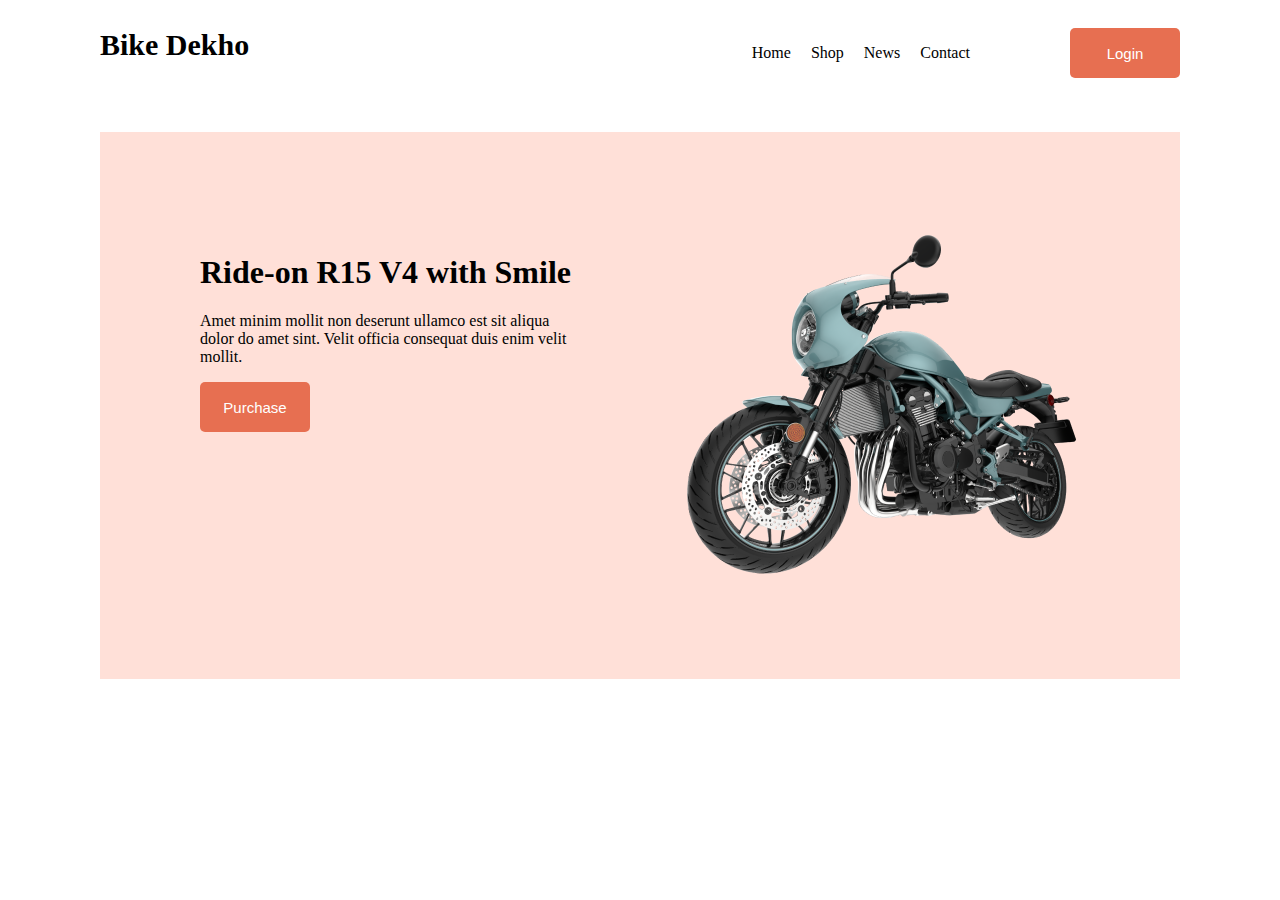
==== z.html @ c5b05b1d "new homework" ====
<!DOCTYPE html>
<html lang="en">
<head>
    <meta charset="UTF-8">
    <meta name="viewport" content="width=device-width, initial-scale=1.0">
    <title>biker zone with css</title>
    <link rel="stylesheet" href="z.css">
</head>
<body class="boddy-margin">
    <!-- header-section -->
     <header>
        <!-- navigation-barr -->
         <nav class="header-nave-barr">
            <h1>Bike Dekho</h1>
            <div class="btn-text-div">
                <ul class="nave-barr-ul">
                    <li>Home</li>
                    <li>Shop</li>
                    <li>News</li>
                    <li>Contact</li>
                </ul>
                <button class="bottone-primary">Login</button>
            </div>
         </nav>
         <!-- ride-section -->
          <div class="rider-div">
            <!-- text-section -->
             <div class="ride-section-text">
                <h1>Ride-on R15 V4 with Smile</h1>
                <p>Amet minim mollit non deserunt ullamco 
                    est sit aliqua dolor do amet sint. Velit officia consequat duis enim velit mollit.</p>
                    <button class="bottone-primary">Purchase</button>
             </div>
             <!-- img-section -->
              <div>
                <img src="images/others/extrabike.png" alt="">
              </div>
          </div>
     </header>
</body>
</html>
---- z.css ----
.boddy-margin{
    margin-left: 100px;
    margin-right: 100px;
}
.header-nave-barr{
    display: flex;
    justify-content: space-between;
}
.header-nave-barr h1{
font-size: 30px;
}
.nave-barr-ul{
    display: flex;
    list-style: none;
    gap: 20px;
}
.bottone-primary{
    background-color: #E76F51;
    width: 110px;
    height: 50px;
    color: #FFFF;
    border: none;
    border-radius: 5px;
    font-size: 15px;
}
.btn-text-div{
    margin-top: 20px;
    display: flex;
    gap:100px;
}
.rider-div{
    margin-top: 50px;
    background-color: #ffe0d8;
    display: flex;
    padding: 100px;
    justify-content: space-between;
}
.ride-section-text{
    width: 375px;
}
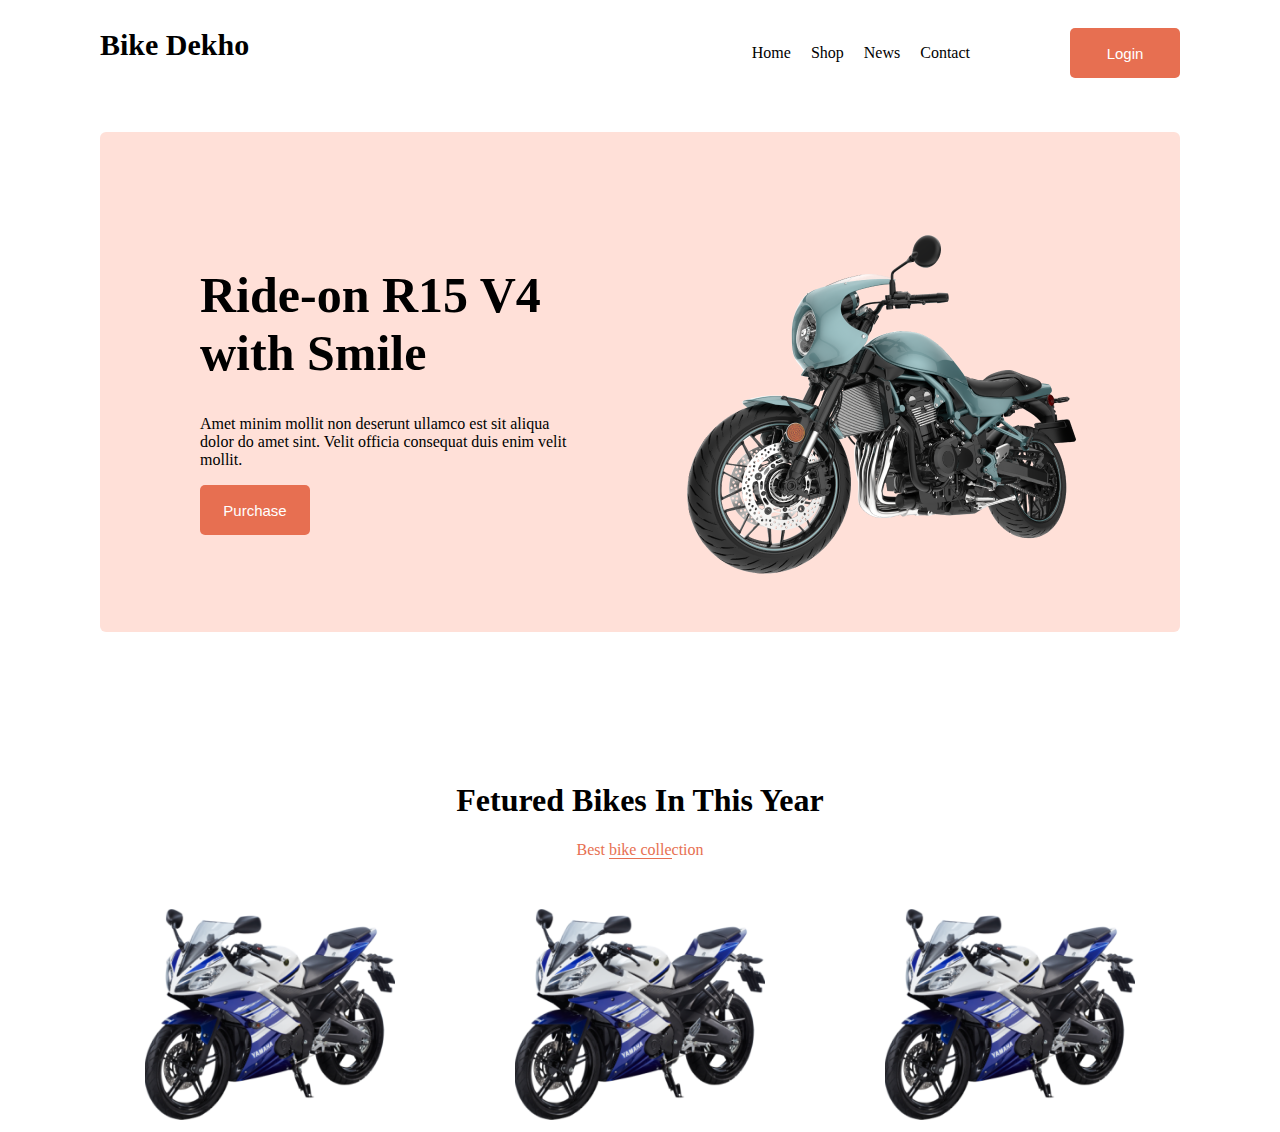
==== commit 7acb5dc7: "3works" ====
--- a/z.html
+++ b/z.html
@@ -26,7 +26,7 @@
           <div class="rider-div">
             <!-- text-section -->
              <div class="ride-section-text">
-                <h1>Ride-on R15 V4 with Smile</h1>
+                <h1>Ride-on R15 V4 <br> with Smile</h1>
                 <p>Amet minim mollit non deserunt ullamco 
                     est sit aliqua dolor do amet sint. Velit officia consequat duis enim velit mollit.</p>
                     <button class="bottone-primary">Purchase</button>
@@ -36,6 +36,26 @@
                 <img src="images/others/extrabike.png" alt="">
               </div>
           </div>
+          <!-- future-bike-section -->
+           <div>
+            <!-- text-section -->
+            <div class="future-text">
+             <h1>Fetured Bikes In This Year</h1>
+            <p>Best <span style="border-bottom: 1px solid #E76F51;">bike colle</span>ction</p>
+            </div>
+            <!-- img-section -->
+             <div class="img-parents">
+                <div class="future-img-section">
+                    <img src="images/others/feature-bike.png" alt="">
+                </div> 
+                <div class="future-img-section">
+                    <img src="images/others/feature-bike.png" alt="">
+                </div> 
+                <div class="future-img-section">
+                    <img src="images/others/feature-bike.png" alt="">
+                </div> 
+             </div>
+           </div>
      </header>
 </body>
 </html>--- a/z.css
+++ b/z.css
@@ -30,11 +30,34 @@
 }
 .rider-div{
     margin-top: 50px;
+    border-radius: 6px;
     background-color: #ffe0d8;
     display: flex;
+    height: 300px;
     padding: 100px;
     justify-content: space-between;
 }
 .ride-section-text{
     width: 375px;
+}
+.ride-section-text h1{
+    font-size: 50px;
+}
+.future-text{
+    margin-top: 150px;
+    text-align: center;
+    margin-bottom: 50px;
+}
+.future-text p{
+    color: #E76F51;
+}
+.img-parents{
+    display: flex;
+    justify-content: center;
+    gap: 120px;
+}
+.future-img-section img{
+    justify-content: center;
+    width: 250px;
+    gap: 50px;
 }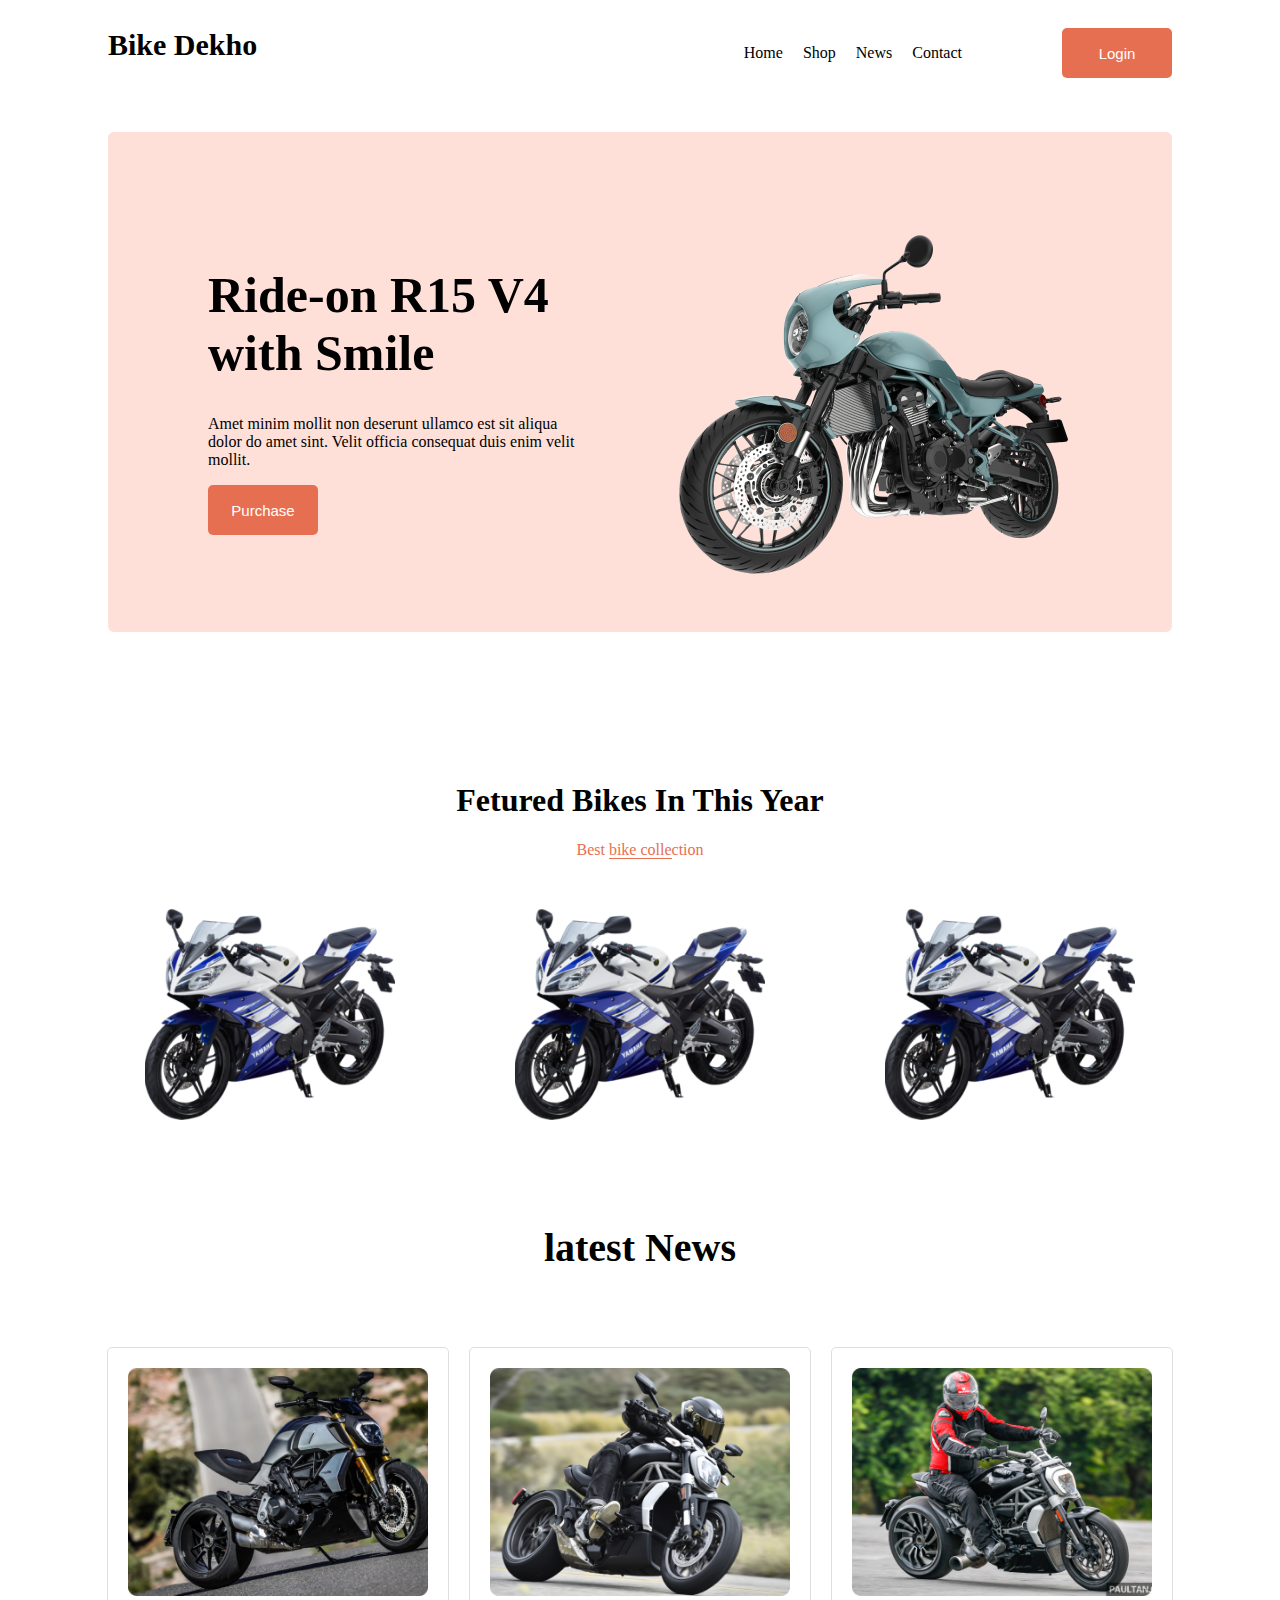
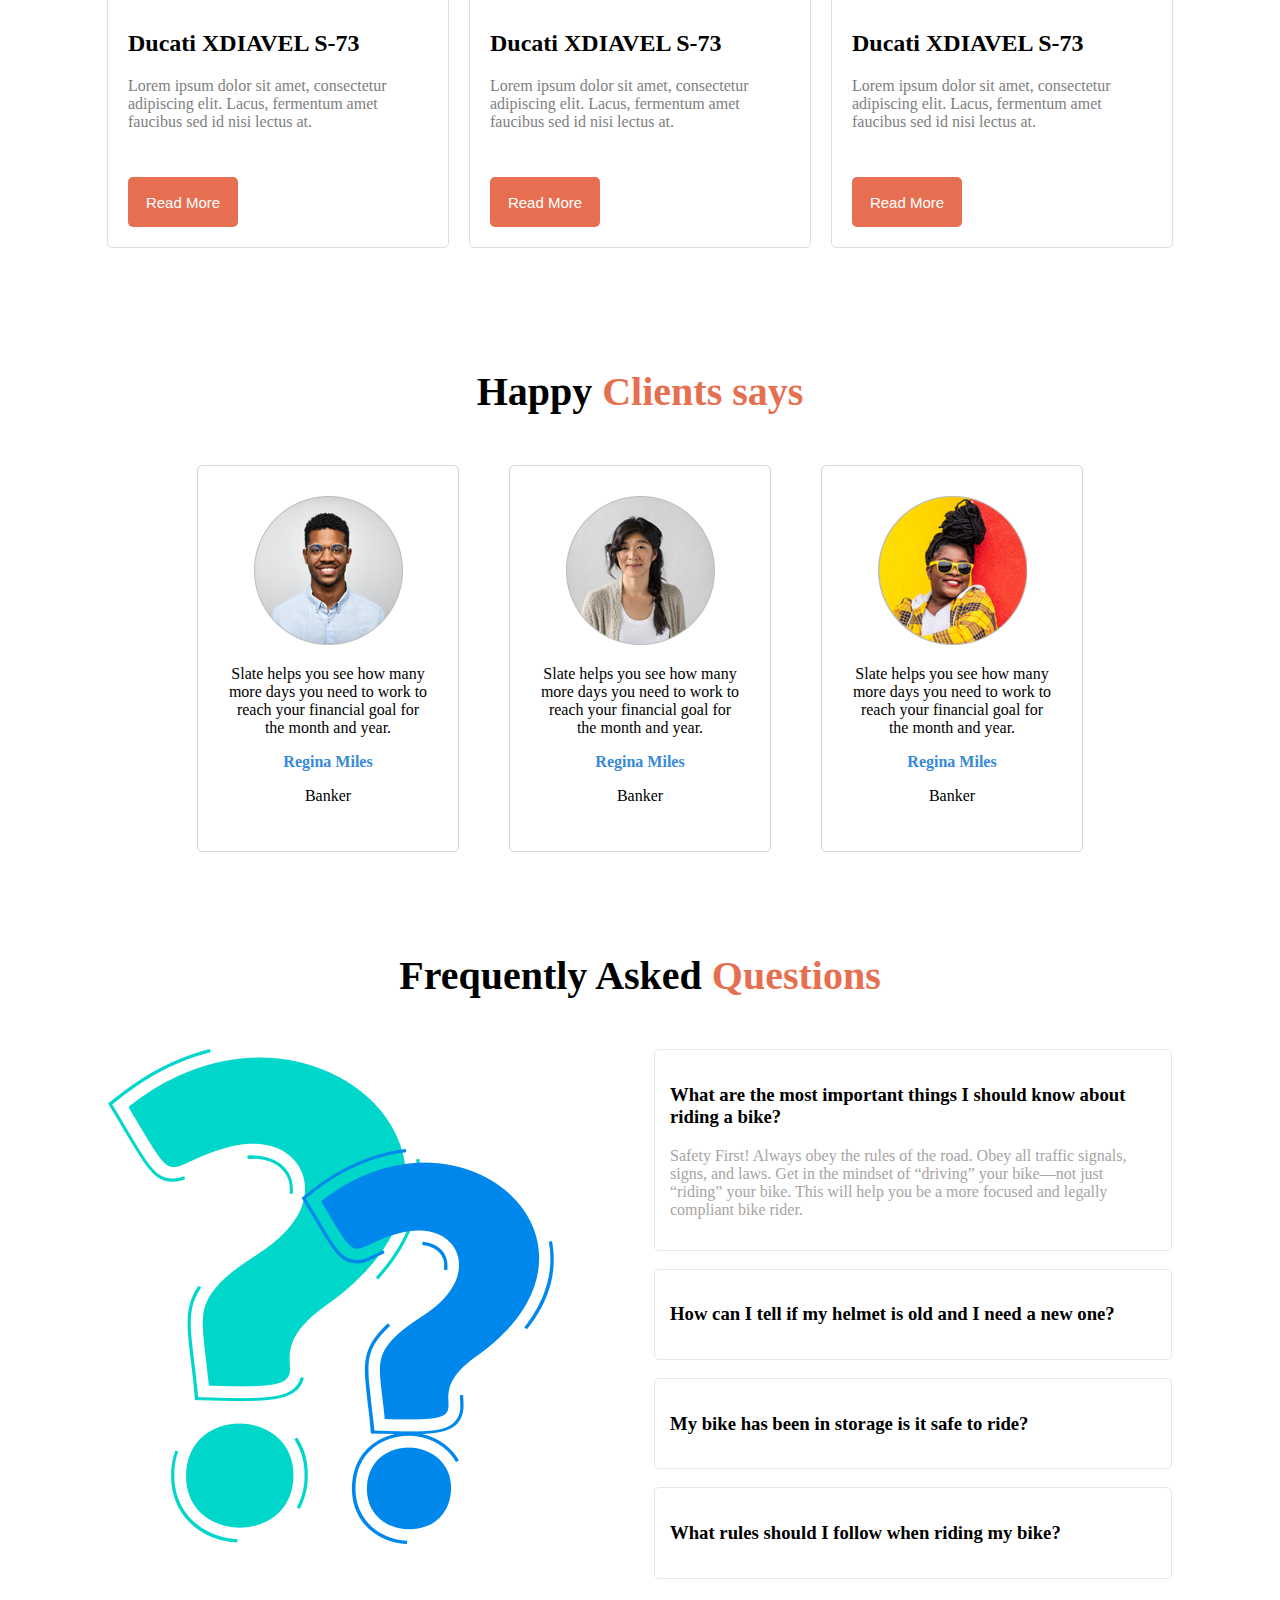
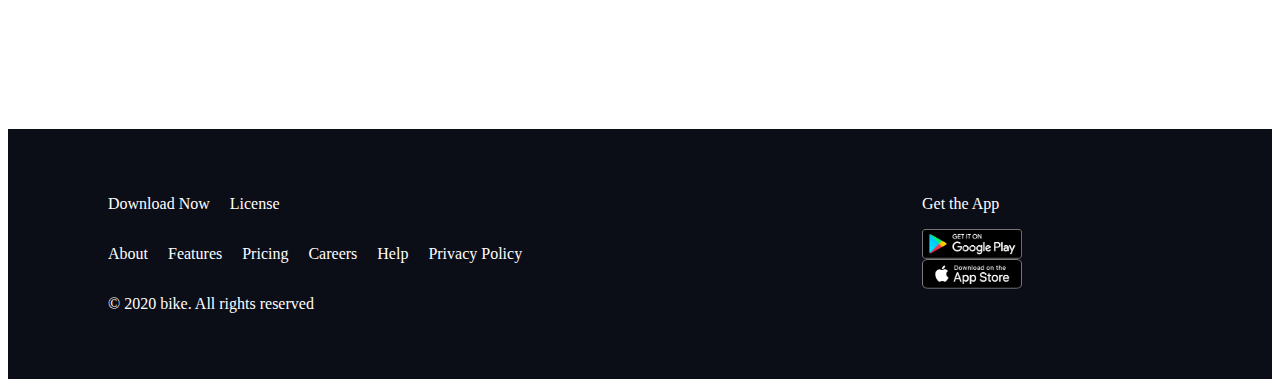
==== commit 8e85cda2: "done" ====
--- a/z.html
+++ b/z.html
@@ -6,56 +6,179 @@
     <title>biker zone with css</title>
     <link rel="stylesheet" href="z.css">
 </head>
-<body class="boddy-margin">
-    <!-- header-section -->
-     <header>
-        <!-- navigation-barr -->
-         <nav class="header-nave-barr">
-            <h1>Bike Dekho</h1>
-            <div class="btn-text-div">
-                <ul class="nave-barr-ul">
-                    <li>Home</li>
-                    <li>Shop</li>
-                    <li>News</li>
-                    <li>Contact</li>
-                </ul>
-                <button class="bottone-primary">Login</button>
+<body >
+<div class="boddy-margin">
+        <!-- header-section -->
+        <header>
+            <!-- navigation-barr -->
+             <nav class="header-nave-barr">
+                <h1>Bike Dekho</h1>
+                <div class="btn-text-div">
+                    <ul class="nave-barr-ul">
+                        <li>Home</li>
+                        <li>Shop</li>
+                        <li>News</li>
+                        <li>Contact</li>
+                    </ul>
+                    <button class="bottone-primary">Login</button>
+                </div>
+             </nav>
+             <!-- ride-section -->
+              <div class="rider-div">
+                <!-- text-section -->
+                 <div class="ride-section-text">
+                    <h1>Ride-on R15 V4 <br> with Smile</h1>
+                    <p>Amet minim mollit non deserunt ullamco 
+                        est sit aliqua dolor do amet sint. Velit officia consequat duis enim velit mollit.</p>
+                        <button class="bottone-primary">Purchase</button>
+                 </div>
+                 <!-- img-section -->
+                  <div>
+                    <img src="images/others/extrabike.png" alt="">
+                  </div>
+              </div>
+              <!-- future-bike-section -->
+               <div>
+                <!-- text-section -->
+                <div class="future-text">
+                 <h1>Fetured Bikes In This Year</h1>
+                <p>Best <span style="border-bottom: 1px solid #E76F51;">bike colle</span>ction</p>
+                </div>
+                <!-- img-section -->
+                 <div class="img-parents">
+                    <div class="future-img-section">
+                        <img src="images/others/feature-bike.png" alt="">
+                    </div> 
+                    <div class="future-img-section">
+                        <img src="images/others/feature-bike.png" alt="">
+                    </div> 
+                    <div class="future-img-section">
+                        <img src="images/others/feature-bike.png" alt="">
+                    </div> 
+                 </div>
+               </div>
+         </header>
+         <!-- main-section  -->
+          <main>
+            <h1 style="font-size: 40px; text-align: center; margin-top: 100px;">latest News</h1>
+            <!-- card-section -->
+            <div class="card">
+                    <!-- card-1 -->
+                     <div class="card-child">
+                        <img src="images/others/latest1.png" alt="">
+                        <h2 style="margin-top: 30px;">Ducati XDIAVEL S-73</h2>
+                        <p style="color: gray; width: 300px;">Lorem ipsum dolor sit amet, consectetur adipiscing elit. Lacus, fermentum amet faucibus sed id nisi lectus at.</p>
+                        <button class="bottone-primary" style="margin-top: 30px;">Read More</button>
+                     </div>
+                    <!-- card-2 -->
+                     <div class="card-child">
+                        <img src="images/others/latest2.png" alt="">
+                        <h2 style="margin-top: 30px;">Ducati XDIAVEL S-73</h2>
+                        <p style="color: gray; width: 300px;">Lorem ipsum dolor sit amet, consectetur adipiscing elit. Lacus, fermentum amet faucibus sed id nisi lectus at.</p>
+                        <button class="bottone-primary" style="margin-top: 30px;">Read More</button>
+                     </div>
+                    <!-- card-3 -->
+                     <div class="card-child">
+                        <img src="images/others/latest3.png" alt="">
+                        <h2 style="margin-top: 30px;">Ducati XDIAVEL S-73</h2>
+                        <p style="color: gray; width: 300px;">Lorem ipsum dolor sit amet, consectetur adipiscing elit. Lacus, fermentum amet faucibus sed id nisi lectus at.</p>
+                        <button class="bottone-primary" style="margin-top: 30px;">Read More</button>
+                     </div>
             </div>
-         </nav>
-         <!-- ride-section -->
-          <div class="rider-div">
-            <!-- text-section -->
-             <div class="ride-section-text">
-                <h1>Ride-on R15 V4 <br> with Smile</h1>
-                <p>Amet minim mollit non deserunt ullamco 
-                    est sit aliqua dolor do amet sint. Velit officia consequat duis enim velit mollit.</p>
-                    <button class="bottone-primary">Purchase</button>
+            <!-- happy-clint-section -->
+             <h1 style="font-size: 40px; text-align: center; margin-top: 120px; margin-bottom: 50px;">Happy <span style="color: #E76F51; ">Clients says</span></h1>
+             <div class="happy-card">
+                <!-- card-1 -->
+             <div class="happy-card-child">
+                <img src="images/others/user-1.png" alt="">
+                <p>Slate helps you see how 
+                    many more days you need 
+                    to work to reach your financial 
+                    goal for the month and year.</p>
+                <b style="color: #368bda;">Regina Miles</b>
+                <p>Banker</p>
              </div>
-             <!-- img-section -->
-              <div>
-                <img src="images/others/extrabike.png" alt="">
-              </div>
-          </div>
-          <!-- future-bike-section -->
-           <div>
-            <!-- text-section -->
-            <div class="future-text">
-             <h1>Fetured Bikes In This Year</h1>
-            <p>Best <span style="border-bottom: 1px solid #E76F51;">bike colle</span>ction</p>
+             <!-- card-2 -->
+             <div class="happy-card-child">
+                <img src="images/others/user-2.png" alt="">
+                <p>Slate helps you see how 
+                    many more days you need 
+                    to work to reach your financial 
+                    goal for the month and year.</p>
+                <b style="color: #368bda;">Regina Miles</b>
+                <p>Banker</p>
+             </div>
+             <!-- card-3 -->
+             <div class="happy-card-child">
+                <img src="images/others/user-3.png" alt="">
+                <p>Slate helps you see how 
+                    many more days you need 
+                    to work to reach your financial 
+                    goal for the month and year.</p>
+                <b style="color: #368bda;">Regina Miles</b>
+                <p>Banker</p>
+             </div>
+             </div>
+             <!-- Frequently-section -->
+              <h1 style="text-align: center; margin-top: 100px; margin-bottom: 50px; font-size: 40px;">Frequently Asked <span style="color: #E76F51;">Questions</span></h1>
+             <div class="Frequently-style">
+                <!-- img -->
+                 <div>
+                    <img src="images/others/faq.png" alt="">
+                 </div>
+                 <!-- text -->
+                  <div>
+                    <div class="text-div">
+                    <h3>What are the most important things I should
+                        know about riding a bike?</h3>
+                    <p style="color: rgb(167, 164, 164);">Safety First! Always obey the rules of the road. Obey all traffic signals, signs, and laws. Get in the mindset of “driving” your bike—not just “riding” your bike. This will help you be a more focused and legally compliant bike rider. </p>
+                    </div>
+                    <br>
+                    <div class="text-div">
+                        <h3>How can I tell if my helmet is old and I need a 
+                            new one?</h3>
+                    </div>
+                    <br>
+                    <div class="text-div">
+                        <h3>My bike has been in storage is it safe to ride?</h3>
+                    </div>
+                    <br>
+                    <div class="text-div">
+                        <h3>What rules should I follow when riding my bike?</h3>
+                    </div>
+                  </div>
+             </div>
+          </main>
+          
+</div>
+      <!-- footer-section -->
+       <footer class="footer">
+        <div class="text-icon-parebt"> 
+            <!-- text- -->
+            <div>
+                <div class="flex-div-tex">
+                    <p>Download Now</p>
+                <p>License</p>
+                </div>
+                <div class="flex-div-tex">
+                    <p>About</p>
+                    <p>Features</p>
+                    <p>Pricing</p>
+                    <p>Careers</p>
+                    <p>Help</p>
+                    <p>Privacy Policy</p>
+                </div>
+                <div>
+                    <p>© 2020 bike. All rights reserved</p>
+                </div>
             </div>
-            <!-- img-section -->
-             <div class="img-parents">
-                <div class="future-img-section">
-                    <img src="images/others/feature-bike.png" alt="">
-                </div> 
-                <div class="future-img-section">
-                    <img src="images/others/feature-bike.png" alt="">
-                </div> 
-                <div class="future-img-section">
-                    <img src="images/others/feature-bike.png" alt="">
-                </div> 
-             </div>
-           </div>
-     </header>
+            <!-- icon -->
+        <div class="icon-section">
+            <p>Get the App</p>
+            <img src="images/others/android.png" alt="">
+            <img src="images/others/ios.png" alt="">
+        </div>
+        </div>
+       </footer>
 </body>
 </html>--- a/z.css
+++ b/z.css
@@ -60,4 +60,65 @@
     justify-content: center;
     width: 250px;
     gap: 50px;
+}
+.card-child{
+    width: 300px;
+    margin-top: 50px;
+    padding: 20px;
+    border: solid 1px rgb(224, 221, 221);
+    border-radius: 5px;
+}
+.card-child img {
+    width: 300px;
+}
+.card{
+    display: flex;
+    justify-content: center;
+    gap: 20px;
+}
+.happy-card-child img{
+    width: 149px;
+}
+.happy-card-child{
+    width: 200px;
+    border: 1px solid rgb(214, 212, 212);
+    border-radius: 5px;
+    text-align: center;
+    padding: 30px;
+}
+.happy-card{
+    display: flex;
+    gap: 50px;
+    justify-content: center;
+}
+.text-div{
+border: 1px solid rgb(233, 229, 229);
+padding: 15px;
+border-radius: 5px;
+}
+.Frequently-style{
+display: flex;
+gap: 100px;
+}
+
+.footer{
+    margin-top: 150px;
+    background-color: #0B0D17;
+    color: #FFFF;
+    padding-left: 100px;
+    padding-right: 250px;
+    padding-top: 50px;
+    padding-bottom: 50px;
+}
+.flex-div-tex{
+    display: flex;
+    gap: 20px;
+}
+.text-icon-parebt{
+    display: flex;
+    justify-content: space-between;
+}
+.icon-section img{
+    display: flex;
+    width: 100px;
 }